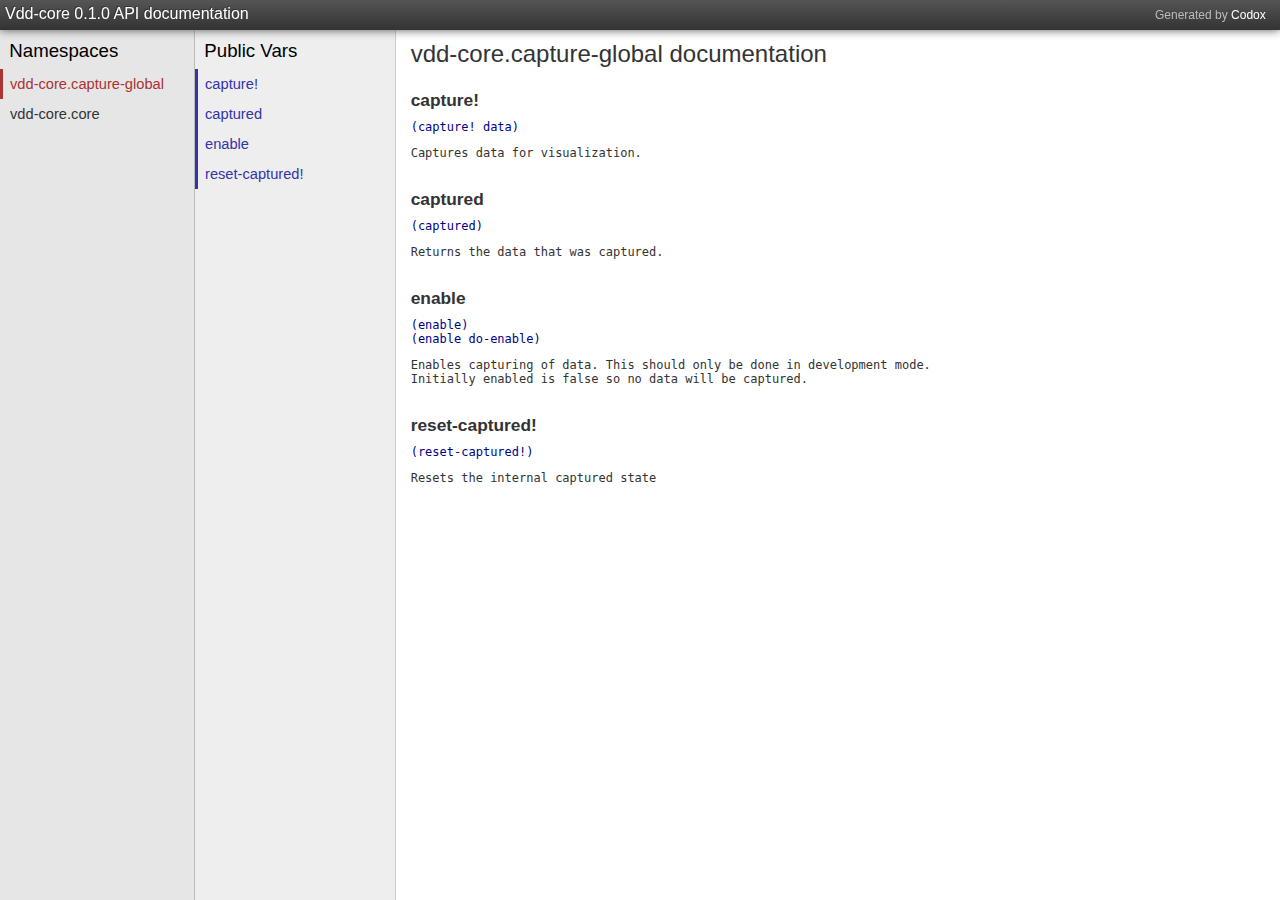
==== vdd-core.capture-global.html @ d9891b07 "new documentation push." ====
<!DOCTYPE html>
<html><head><link href="css/default.css" rel="stylesheet" type="text/css"><script src="js/jquery.min.js" type="text/javascript"></script><script src="js/page_effects.js" type="text/javascript"></script><title>vdd-core.capture-global documentation</title></head><body><div id="header"><h2>Generated by <a href="https://github.com/weavejester/codox">Codox</a></h2><h1><a href="index.html">Vdd-core 0.1.0 API documentation</a></h1></div><div class="sidebar" id="namespaces"><h3><span>Namespaces</span></h3><ul><li class="current"><a href="vdd-core.capture-global.html"><span>vdd-core.capture-global</span></a></li><li><a href="vdd-core.core.html"><span>vdd-core.core</span></a></li></ul></div><div class="sidebar" id="vars"><h3>Public Vars</h3><ul><li><a href="vdd-core.capture-global.html#var-capture%21"><span>capture!</span></a></li><li><a href="vdd-core.capture-global.html#var-captured"><span>captured</span></a></li><li><a href="vdd-core.capture-global.html#var-enable"><span>enable</span></a></li><li><a href="vdd-core.capture-global.html#var-reset-captured%21"><span>reset-captured!</span></a></li></ul></div><div class="namespace-docs" id="content"><h2>vdd-core.capture-global documentation</h2><pre class="doc"></pre><div class="public" id="var-capture%21"><h3>capture!</h3><div class="usage"><code>(capture! data)</code></div><pre class="doc">Captures data for visualization.
</pre></div><div class="public" id="var-captured"><h3>captured</h3><div class="usage"><code>(captured)</code></div><pre class="doc">Returns the data that was captured.
</pre></div><div class="public" id="var-enable"><h3>enable</h3><div class="usage"><code>(enable)</code><code>(enable do-enable)</code></div><pre class="doc">Enables capturing of data. This should only be done in development mode.
Initially enabled is false so no data will be captured.</pre></div><div class="public" id="var-reset-captured%21"><h3>reset-captured!</h3><div class="usage"><code>(reset-captured!)</code></div><pre class="doc">Resets the internal captured state
</pre></div></div></body></html>
---- css/default.css ----
body {
   font-family: sans-serif;
   font-size: 11pt;
}

pre, code {
   font-family: Monaco, DejaVu Sans Mono, Consolas, monospace;
   font-size: 9pt;
}

h2 {
   font-weight: normal;
   font-size: 18pt;
   margin: 10px 0 0.4em 0;
}

#header, #content, .sidebar {
   position: fixed;
}

#header {
   top: 0;
   left: 0;
   right: 0;
   height: 20px;
   background: #444;
   color: #fff;
   padding: 5px;
}

#content {
   top: 30px;
   right: 0;
   bottom: 0;
   overflow: auto;
   background: #fff;
   color: #333;
   padding: 0 1em;
}

.sidebar {
   position: fixed;
   top: 30px;
   bottom: 0;
   overflow: auto;
}

#namespaces {
   background: #e6e6e6;
   border-right: solid 1px #bbb;
   left: 0;
   width: 250px;
}

#vars {
   background: #eeeeee;
   border-right: solid 1px #ccc;
   left: 251px;
   width: 200px;
}

.namespace-index {
   left: 251px;
}

.namespace-docs {
   left: 452px;
}

#header {
   background: -moz-linear-gradient(top, #555 0%, #222 100%);
   background: -webkit-linear-gradient(top, #555 0%, #333 100%);
   background: -o-linear-gradient(top, #555 0%, #222 100%);
   background: -ms-linear-gradient(top, #555 0%, #222 100%);
   background: linear-gradient(top, #555 0%, #222 100%);
   box-shadow: 0 0 10px #555;
   z-index: 100;
}

#header h1 {
   margin: 0;
   padding: 0;
   font-size: 12pt;
   font-weight: normal;
   text-shadow: -1px -1px 0px #333;
}

#header a, .sidebar a {
   display: block;
   text-decoration: none;
}

#header a {
   color: #fff;
}

.sidebar a {
   color: #333;
}

#header h2 {
    float: right;
    font-size: 9pt;
    font-weight: normal;
    width: 10em;
    margin: 3px 0;
    color: #bbb;
}

#header h2 a {
    display: inline;
}

.sidebar h3 {
   margin: 0;
   padding: 10px 0.5em 0 0.5em;
   font-size: 14pt;
   font-weight: normal
}

.sidebar ul {
   padding: 0.5em 0em;
   margin: 0;
}

.sidebar li {
   display: block;
}

.sidebar li a {
   padding: 7px 10px;
}

#namespaces li.current a {
   border-left: 3px solid #a33;
   padding-left: 7px;
   color: #a33;
}

#vars li.current a {
   border-left: 3px solid #33a;
   padding-left: 7px;
   color: #33a;
}

#content h3 {
   margin-bottom: 0.5em;
   font-size: 13pt;
   font-weight: bold;
}

.public h3, h4.macro {
    margin: 0;
    float: left;
}

.usage {
    clear: both;
}

h4.macro {
    font-variant: small-caps;
    font-size: 13px;
    font-weight: bold;
    color: #717171;
    margin-top: 3px;
    margin-left: 10px;
}

.public {
   margin-top: 1.5em;
   margin-bottom: 2.0em;
}

.public:last-child {
   margin-bottom: 20%;
}

.namespace:last-child {
    margin-bottom: 10%;
}

.index {
   padding: 0;
}

.index * {
   display: inline;
}

.index li {
   padding: 0 .5em;
}

.index ul {
   padding-left: 0;
}

.usage code {
   display: block;
   color: #008;
}

.doc {
    margin-bottom: .5em;
}

.src-link a {
    font-size: 9pt;
}
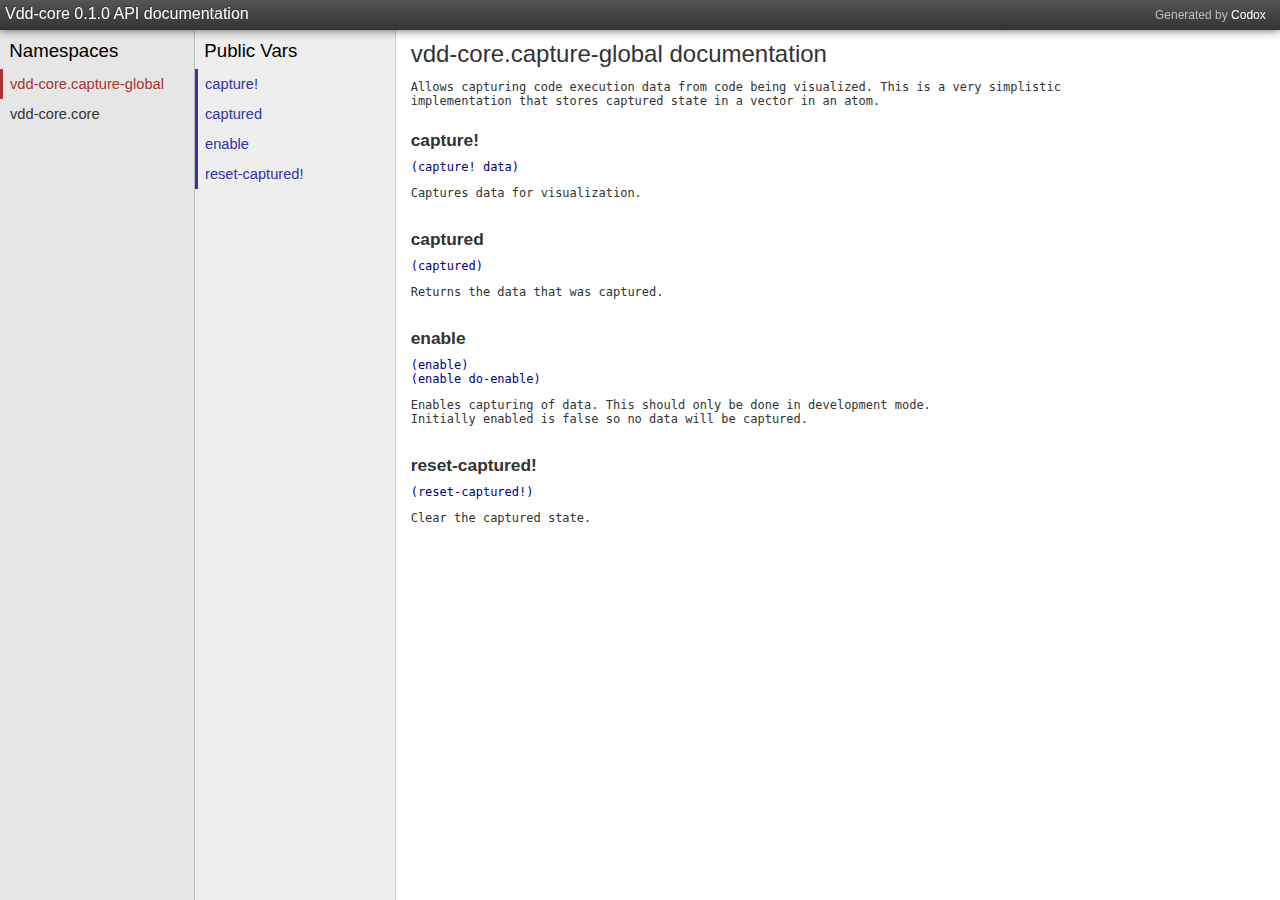
==== commit d095a3c7: "Documentation updates." ====
--- a/vdd-core.capture-global.html
+++ b/vdd-core.capture-global.html
@@ -1,6 +1,7 @@
 <!DOCTYPE html>
-<html><head><link href="css/default.css" rel="stylesheet" type="text/css"><script src="js/jquery.min.js" type="text/javascript"></script><script src="js/page_effects.js" type="text/javascript"></script><title>vdd-core.capture-global documentation</title></head><body><div id="header"><h2>Generated by <a href="https://github.com/weavejester/codox">Codox</a></h2><h1><a href="index.html">Vdd-core 0.1.0 API documentation</a></h1></div><div class="sidebar" id="namespaces"><h3><span>Namespaces</span></h3><ul><li class="current"><a href="vdd-core.capture-global.html"><span>vdd-core.capture-global</span></a></li><li><a href="vdd-core.core.html"><span>vdd-core.core</span></a></li></ul></div><div class="sidebar" id="vars"><h3>Public Vars</h3><ul><li><a href="vdd-core.capture-global.html#var-capture%21"><span>capture!</span></a></li><li><a href="vdd-core.capture-global.html#var-captured"><span>captured</span></a></li><li><a href="vdd-core.capture-global.html#var-enable"><span>enable</span></a></li><li><a href="vdd-core.capture-global.html#var-reset-captured%21"><span>reset-captured!</span></a></li></ul></div><div class="namespace-docs" id="content"><h2>vdd-core.capture-global documentation</h2><pre class="doc"></pre><div class="public" id="var-capture%21"><h3>capture!</h3><div class="usage"><code>(capture! data)</code></div><pre class="doc">Captures data for visualization.
+<html><head><link href="css/default.css" rel="stylesheet" type="text/css"><script src="js/jquery.min.js" type="text/javascript"></script><script src="js/page_effects.js" type="text/javascript"></script><title>vdd-core.capture-global documentation</title></head><body><div id="header"><h2>Generated by <a href="https://github.com/weavejester/codox">Codox</a></h2><h1><a href="index.html">Vdd-core 0.1.0 API documentation</a></h1></div><div class="sidebar" id="namespaces"><h3><span>Namespaces</span></h3><ul><li class="current"><a href="vdd-core.capture-global.html"><span>vdd-core.capture-global</span></a></li><li><a href="vdd-core.core.html"><span>vdd-core.core</span></a></li></ul></div><div class="sidebar" id="vars"><h3>Public Vars</h3><ul><li><a href="vdd-core.capture-global.html#var-capture%21"><span>capture!</span></a></li><li><a href="vdd-core.capture-global.html#var-captured"><span>captured</span></a></li><li><a href="vdd-core.capture-global.html#var-enable"><span>enable</span></a></li><li><a href="vdd-core.capture-global.html#var-reset-captured%21"><span>reset-captured!</span></a></li></ul></div><div class="namespace-docs" id="content"><h2>vdd-core.capture-global documentation</h2><pre class="doc">Allows capturing code execution data from code being visualized. This is a very simplistic
+implementation that stores captured state in a vector in an atom.</pre><div class="public" id="var-capture%21"><h3>capture!</h3><div class="usage"><code>(capture! data)</code></div><pre class="doc">Captures data for visualization.
 </pre></div><div class="public" id="var-captured"><h3>captured</h3><div class="usage"><code>(captured)</code></div><pre class="doc">Returns the data that was captured.
 </pre></div><div class="public" id="var-enable"><h3>enable</h3><div class="usage"><code>(enable)</code><code>(enable do-enable)</code></div><pre class="doc">Enables capturing of data. This should only be done in development mode.
-Initially enabled is false so no data will be captured.</pre></div><div class="public" id="var-reset-captured%21"><h3>reset-captured!</h3><div class="usage"><code>(reset-captured!)</code></div><pre class="doc">Resets the internal captured state
+Initially enabled is false so no data will be captured.</pre></div><div class="public" id="var-reset-captured%21"><h3>reset-captured!</h3><div class="usage"><code>(reset-captured!)</code></div><pre class="doc">Clear the captured state.
 </pre></div></div></body></html>